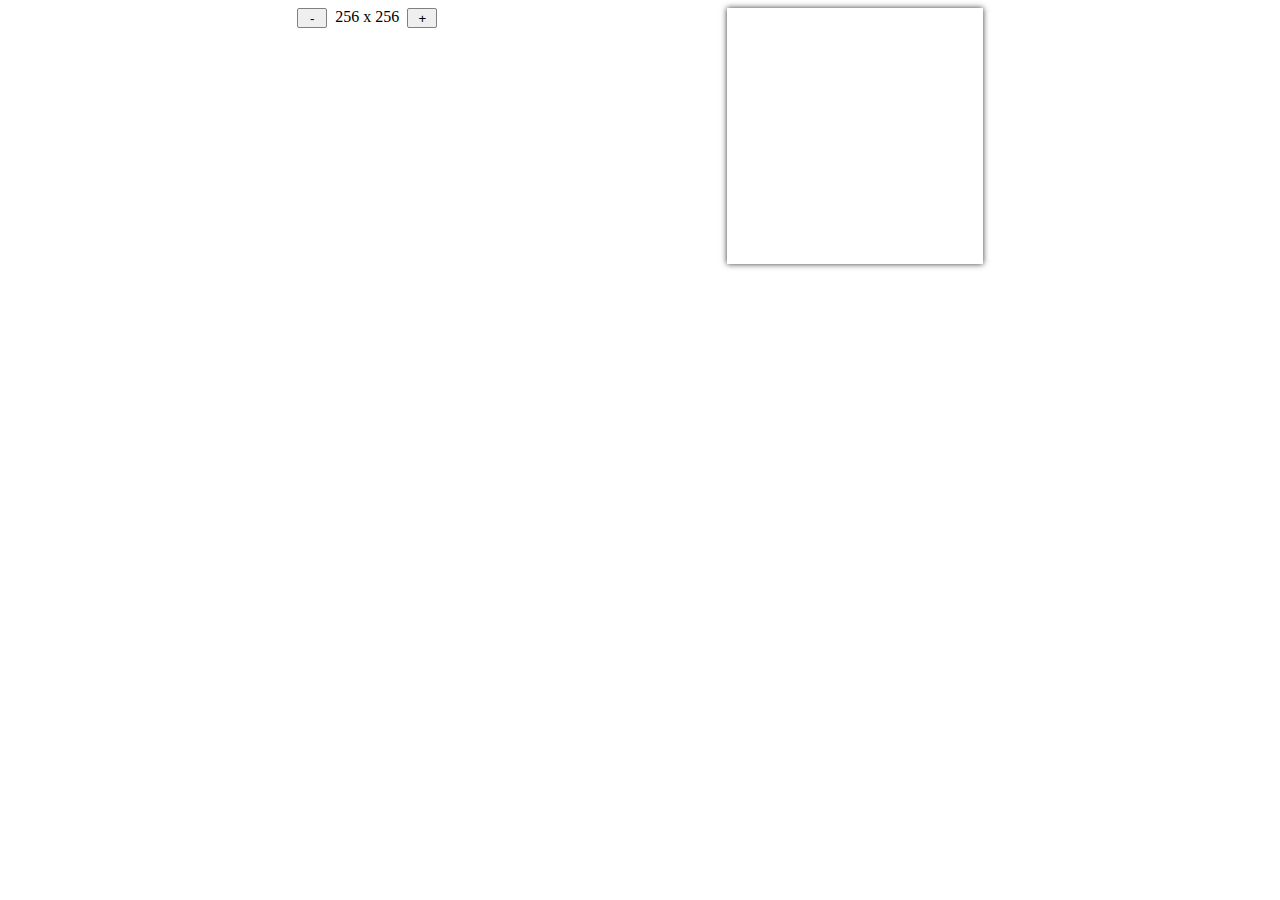
==== main.html @ 6167141f "Add paint on grid with random colors" ====
<!DOCTYPE html>
<html lang="en">
<head>
  <meta charset="UTF-8">
  <meta name="viewport" content="width=device-width, initial-scale=1.0">
  <title>Etch-a-Sketch</title>
  <link rel="stylesheet" href="styles.css">
  <script type="text/javascript" src="script.js"></script>
</head>
<body>
  <div class="page-container">
    <div class="squares-controller-container">
      <button class="less-space btn-controller">-</button>
      <p>256 x 256</p>
      <button class="more-space btn-controller">+</button>
    </div>
    <div class="grid-container"></div>
  </div>
</body>
</html>
---- styles.css ----
.page-container {
    display: flex;
    flex-direction: row;
    justify-content: space-evenly;
}

.grid-container {
    display: flex;
    height: 256px;
    width: 256px;
    flex-wrap: wrap;
    box-shadow: 0 0 6px rgb(53, 53, 53);
    cursor: default;
    -moz-user-select: none;
    -khtml-user-select: none;
    -webkit-user-select: none;
    user-select: none;
}

.squares-controller-container {
    display: flex;
    gap: 8px;
}

.squares-controller-container > button {
    width: 30px;
    height: 20px;
    border: 1px solid gray;
    border-radius: 2px;
}

.squares-controller-container > p {
    margin: 0;
}
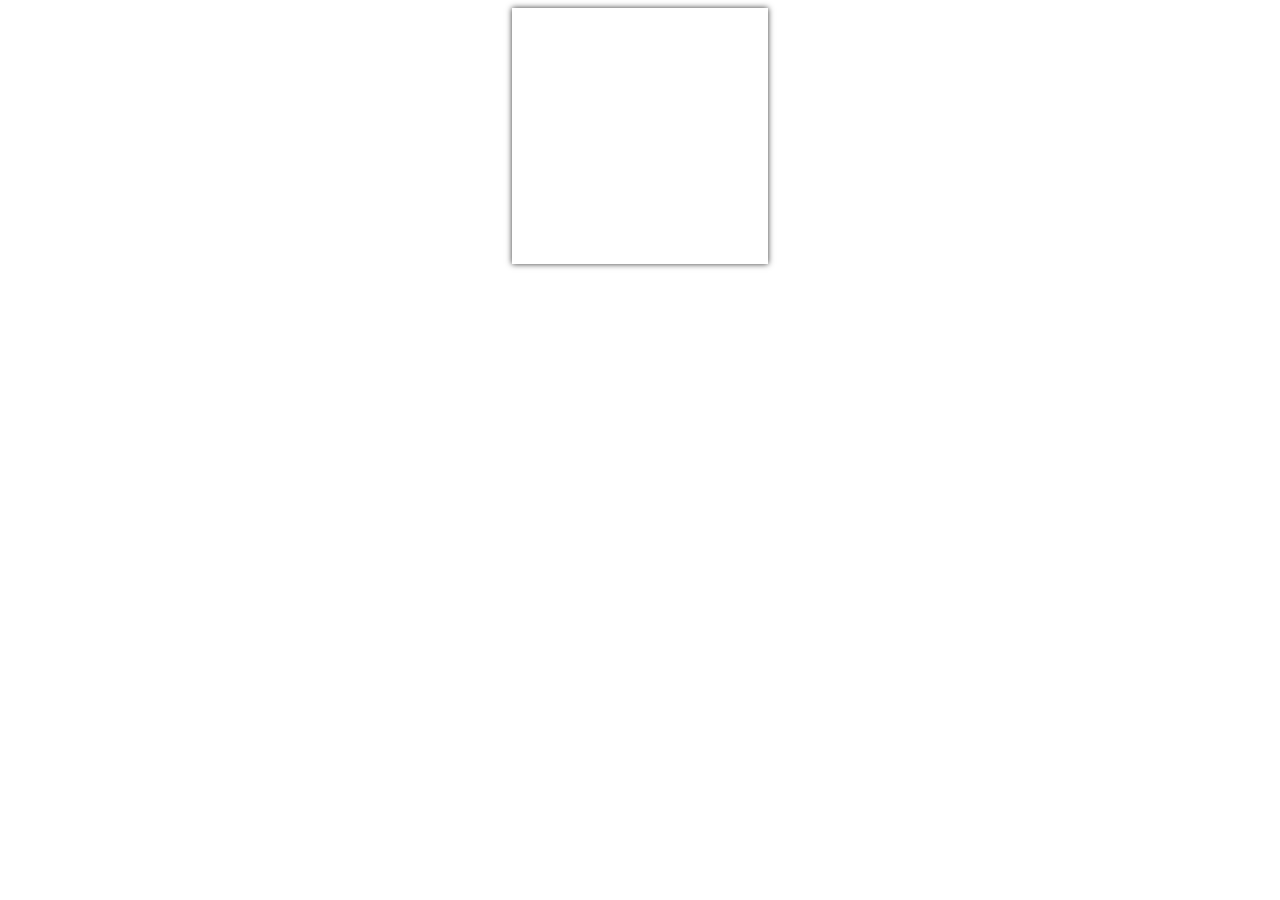
==== commit 7d43ffe1: "Remove grid controller buttons" ====
--- a/main.html
+++ b/main.html
@@ -9,11 +9,6 @@
 </head>
 <body>
   <div class="page-container">
-    <div class="squares-controller-container">
-      <button class="less-space btn-controller">-</button>
-      <p>256 x 256</p>
-      <button class="more-space btn-controller">+</button>
-    </div>
     <div class="grid-container"></div>
   </div>
 </body>
--- a/styles.css
+++ b/styles.css
@@ -15,20 +15,4 @@
     -khtml-user-select: none;
     -webkit-user-select: none;
     user-select: none;
-}
-
-.squares-controller-container {
-    display: flex;
-    gap: 8px;
-}
-
-.squares-controller-container > button {
-    width: 30px;
-    height: 20px;
-    border: 1px solid gray;
-    border-radius: 2px;
-}
-
-.squares-controller-container > p {
-    margin: 0;
 }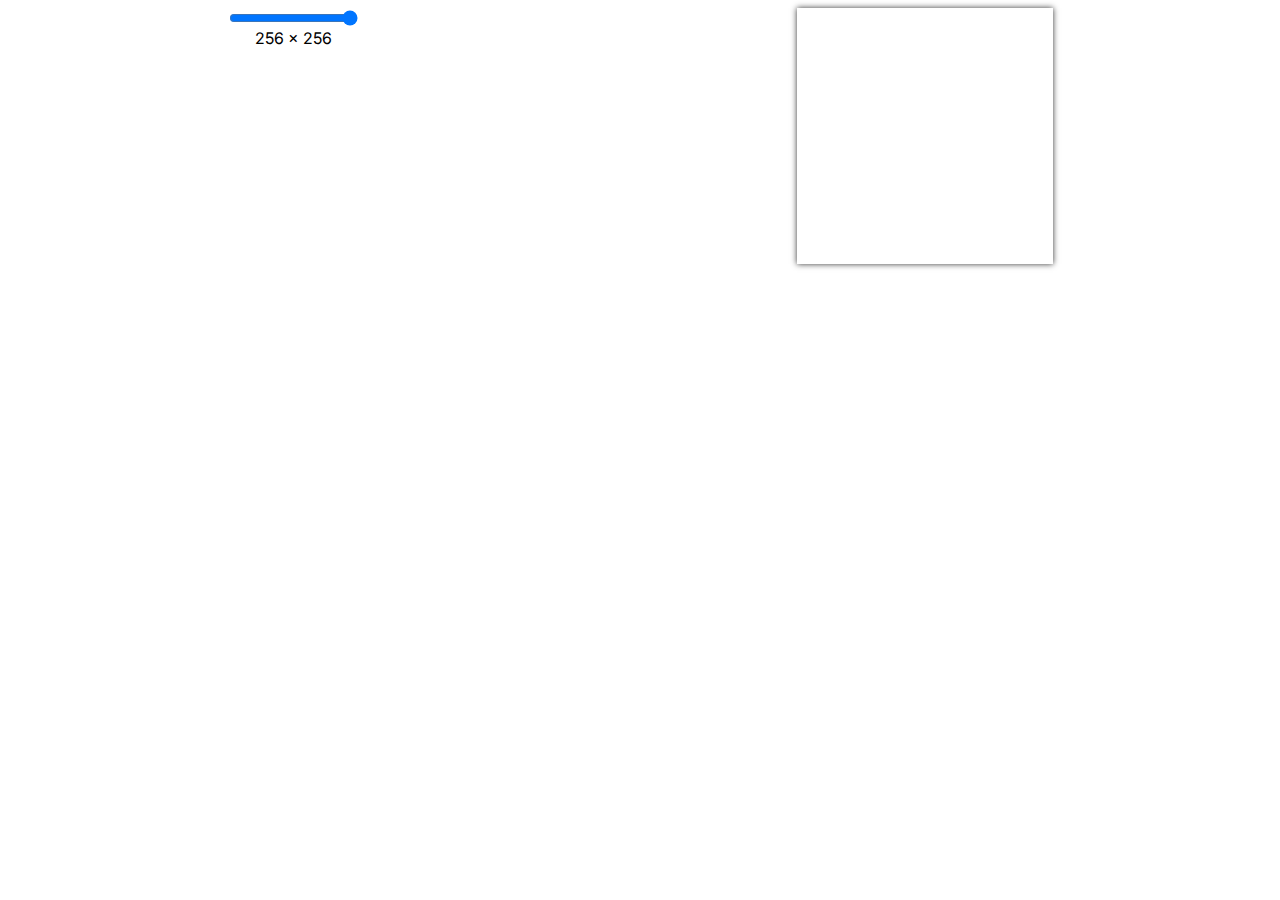
==== commit 18a18ca9: "Change size of grid container by user preference" ====
--- a/main.html
+++ b/main.html
@@ -5,10 +5,17 @@
   <meta name="viewport" content="width=device-width, initial-scale=1.0">
   <title>Etch-a-Sketch</title>
   <link rel="stylesheet" href="styles.css">
+  <link rel="preconnect" href="https://fonts.googleapis.com">
+  <link rel="preconnect" href="https://fonts.gstatic.com" crossorigin>
+  <link href="https://fonts.googleapis.com/css2?family=Belanosima&family=Inter:wght@100;200;300;400;500;600;700;800;900&display=swap" rel="stylesheet">
   <script type="text/javascript" src="script.js"></script>
 </head>
 <body>
   <div class="page-container">
+    <div class="grid-controller">
+      <input type="range" id="grid-drag-controller" name="grid-drag-controller" min="16" max="256" step="16" value="256">
+      <label id="label-controller" for="grid-drag-controller">256 x 256</label>
+    </div>
     <div class="grid-container"></div>
   </div>
 </body>
--- a/styles.css
+++ b/styles.css
@@ -1,7 +1,11 @@
+body {
+    font-family: "Inter", sans-serif;
+}
+
 .page-container {
     display: flex;
     flex-direction: row;
-    justify-content: space-evenly;
+    justify-content: space-around;
 }
 
 .grid-container {
@@ -15,4 +19,10 @@
     -khtml-user-select: none;
     -webkit-user-select: none;
     user-select: none;
+}
+
+.grid-controller {
+    display: flex;
+    flex-direction: column;
+    align-items: center;
 }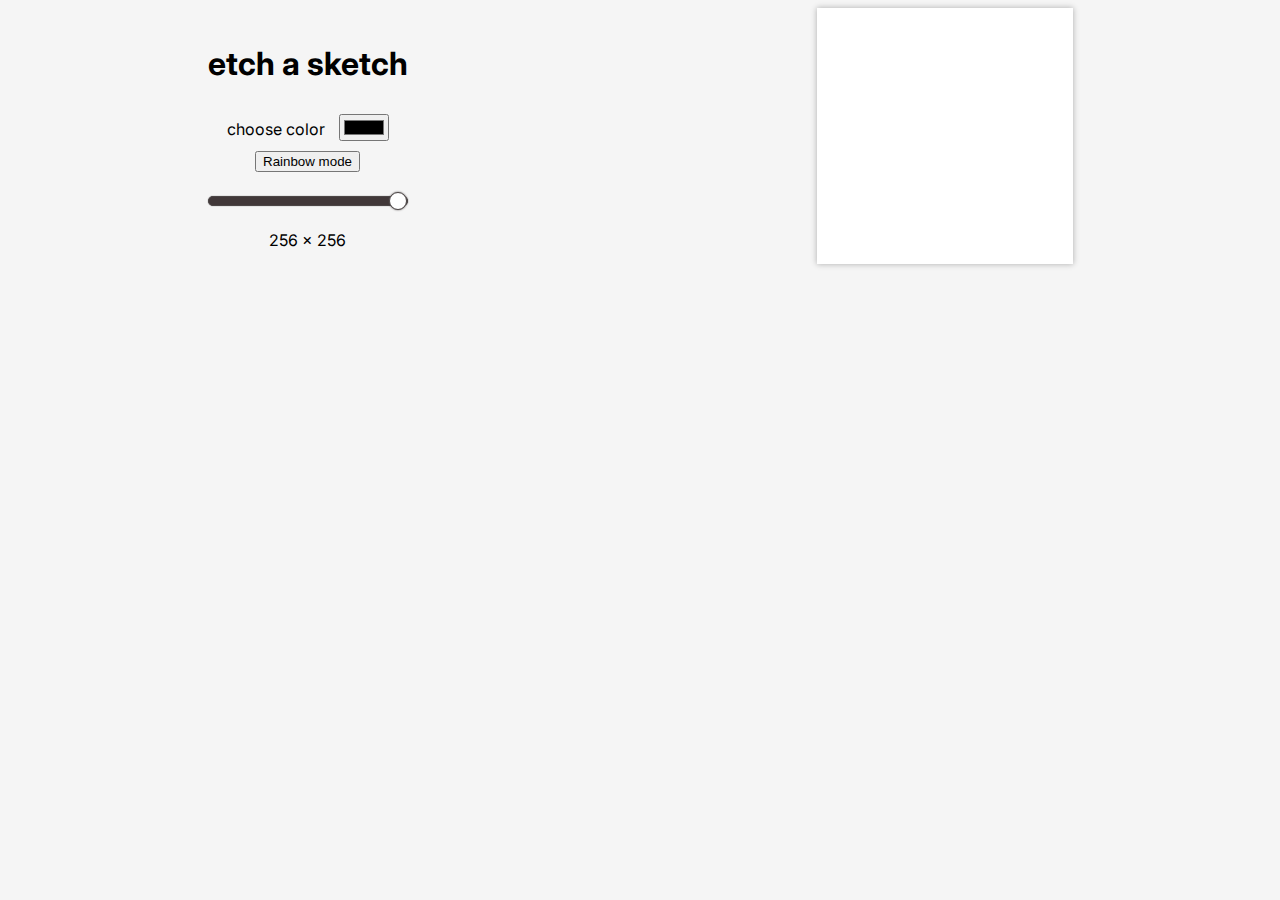
==== commit 37dca505: "Add upcoming features and better styling in the ui" ====
--- a/main.html
+++ b/main.html
@@ -13,6 +13,12 @@
 <body>
   <div class="page-container">
     <div class="grid-controller">
+      <h1>etch a sketch</h1>
+      <div class="color-picker-container">
+        <label for="color-picker">choose color</label>
+        <input type="color" placeholder="color picker" name="color-picker">
+      </div>
+      <button type="button">Rainbow mode</button>
       <input type="range" id="grid-drag-controller" name="grid-drag-controller" min="16" max="256" step="16" value="256">
       <label id="label-controller" for="grid-drag-controller">256 x 256</label>
     </div>
--- a/styles.css
+++ b/styles.css
@@ -1,11 +1,15 @@
 body {
     font-family: "Inter", sans-serif;
+    background-color: #F5F5F5;
 }
 
 .page-container {
     display: flex;
     flex-direction: row;
+    flex-wrap: wrap;
     justify-content: space-around;
+    align-items: center;
+    gap: 10px;
 }
 
 .grid-container {
@@ -13,16 +17,115 @@
     height: 256px;
     width: 256px;
     flex-wrap: wrap;
-    box-shadow: 0 0 6px rgb(53, 53, 53);
+    box-shadow: 0 0 6px rgba(0, 0, 0, .3);
     cursor: default;
     -moz-user-select: none;
     -khtml-user-select: none;
     -webkit-user-select: none;
     user-select: none;
+    background-color: white;
 }
 
 .grid-controller {
     display: flex;
     flex-direction: column;
     align-items: center;
-}+    justify-content: center;
+    gap: 10px;
+    margin: 0px 0;
+}
+
+.color-picker-container > * {
+    margin: 0 5px;
+}
+
+input[type=range] {
+    height: 38px;
+    -webkit-appearance: none;
+    width: 100%;
+    margin: 0px;
+    background-color: #F5F5F5;
+}
+input[type=range]:focus {
+    outline: none;
+}
+input[type=range]::-webkit-slider-runnable-track {
+    width: 100%;
+    height: 10px;
+    cursor: pointer;
+    animate: 0.2s;
+    box-shadow: 0px 0px 1px #4C4646;
+    background: #413839;
+    border-radius: 50px;
+    border: 1px solid #4C4646;
+}
+input[type=range]::-webkit-slider-thumb {
+    box-shadow: 0px 0px 2px #4C4646;
+    border: 1.5px solid #4C4646;
+    height: 18px;
+    width: 18px;
+    border-radius: 50px;
+    background: #FFFFFF;
+    cursor: pointer;
+    -webkit-appearance: none;
+    margin-top: -5px;
+}
+input[type=range]:focus::-webkit-slider-runnable-track {
+    background: #413839;
+}
+input[type=range]::-moz-range-track {
+    width: 100%;
+    height: 10px;
+    cursor: pointer;
+    animate: 0.2s;
+    box-shadow: 0px 0px 1px #4C4646;
+    background: #413839;
+    border-radius: 50px;
+    border: 1px solid #4C4646;
+}
+input[type=range]::-moz-range-thumb {
+    box-shadow: 0px 0px 2px #4C4646;
+    border: 1.5px solid #4C4646;
+    height: 18px;
+    width: 18px;
+    border-radius: 50px;
+    background: #FFFFFF;
+    cursor: pointer;
+}
+input[type=range]::-ms-track {
+    width: 100%;
+    height: 10px;
+    cursor: pointer;
+    animate: 0.2s;
+    background: transparent;
+    border-color: transparent;
+    color: transparent;
+}
+input[type=range]::-ms-fill-lower {
+    background: #413839;
+    border: 1px solid #4C4646;
+    border-radius: 100px;
+    box-shadow: 0px 0px 1px #4C4646;
+}
+input[type=range]::-ms-fill-upper {
+    background: #413839;
+    border: 1px solid #4C4646;
+    border-radius: 100px;
+    box-shadow: 0px 0px 1px #4C4646;
+}
+input[type=range]::-ms-thumb {
+    margin-top: 1px;
+    box-shadow: 0px 0px 2px #4C4646;
+    border: 1.5px solid #4C4646;
+    height: 18px;
+    width: 18px;
+    border-radius: 50px;
+    background: #FFFFFF;
+    cursor: pointer;
+}
+input[type=range]:focus::-ms-fill-lower {
+    background: #413839;
+}
+input[type=range]:focus::-ms-fill-upper {
+    background: #413839;
+}
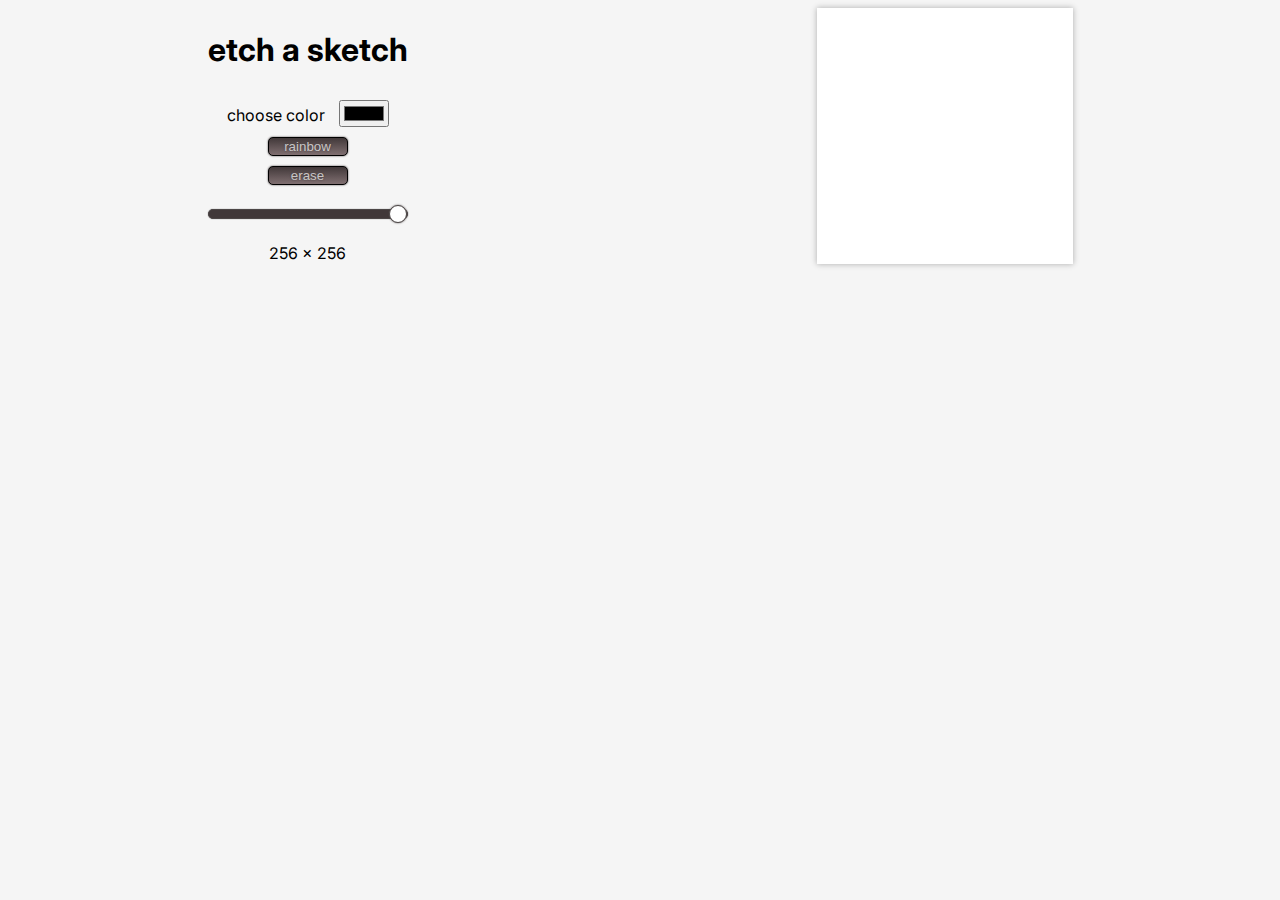
==== commit 8de89558: "Add ability to choose color, paint with rainbow colors and ability to erase" ====
--- a/main.html
+++ b/main.html
@@ -16,9 +16,10 @@
       <h1>etch a sketch</h1>
       <div class="color-picker-container">
         <label for="color-picker">choose color</label>
-        <input type="color" placeholder="color picker" name="color-picker">
+        <input type="color" id="color-picker" placeholder="color picker" name="color-picker">
       </div>
-      <button type="button">Rainbow mode</button>
+      <button id="rainbow-mode-btn" type="button">rainbow</button>
+      <button id="erase-btn">erase</button>
       <input type="range" id="grid-drag-controller" name="grid-drag-controller" min="16" max="256" step="16" value="256">
       <label id="label-controller" for="grid-drag-controller">256 x 256</label>
     </div>
--- a/styles.css
+++ b/styles.css
@@ -39,6 +39,28 @@
     margin: 0 5px;
 }
 
+#color-picker {
+    cursor: pointer;
+}
+
+button {
+    width: 80px;
+    background-image: linear-gradient(#413839, #806f71);
+    border: 1px solid black;
+    border-radius: 5px;
+    color: rgba(255, 255, 255, .7);
+    text-shadow: 0 0 2px #413839;
+    box-shadow: 0 0 2px #413839;
+    animation: all 200ms ease-out;
+}
+
+button:hover {
+    cursor: pointer;
+    width: 75px;
+    font-size: 12px;
+    color: rgba(255, 255, 255, .8);
+}
+
 input[type=range] {
     height: 38px;
     -webkit-appearance: none;
@@ -53,7 +75,6 @@
     width: 100%;
     height: 10px;
     cursor: pointer;
-    animate: 0.2s;
     box-shadow: 0px 0px 1px #4C4646;
     background: #413839;
     border-radius: 50px;
@@ -77,7 +98,6 @@
     width: 100%;
     height: 10px;
     cursor: pointer;
-    animate: 0.2s;
     box-shadow: 0px 0px 1px #4C4646;
     background: #413839;
     border-radius: 50px;
@@ -96,7 +116,6 @@
     width: 100%;
     height: 10px;
     cursor: pointer;
-    animate: 0.2s;
     background: transparent;
     border-color: transparent;
     color: transparent;
